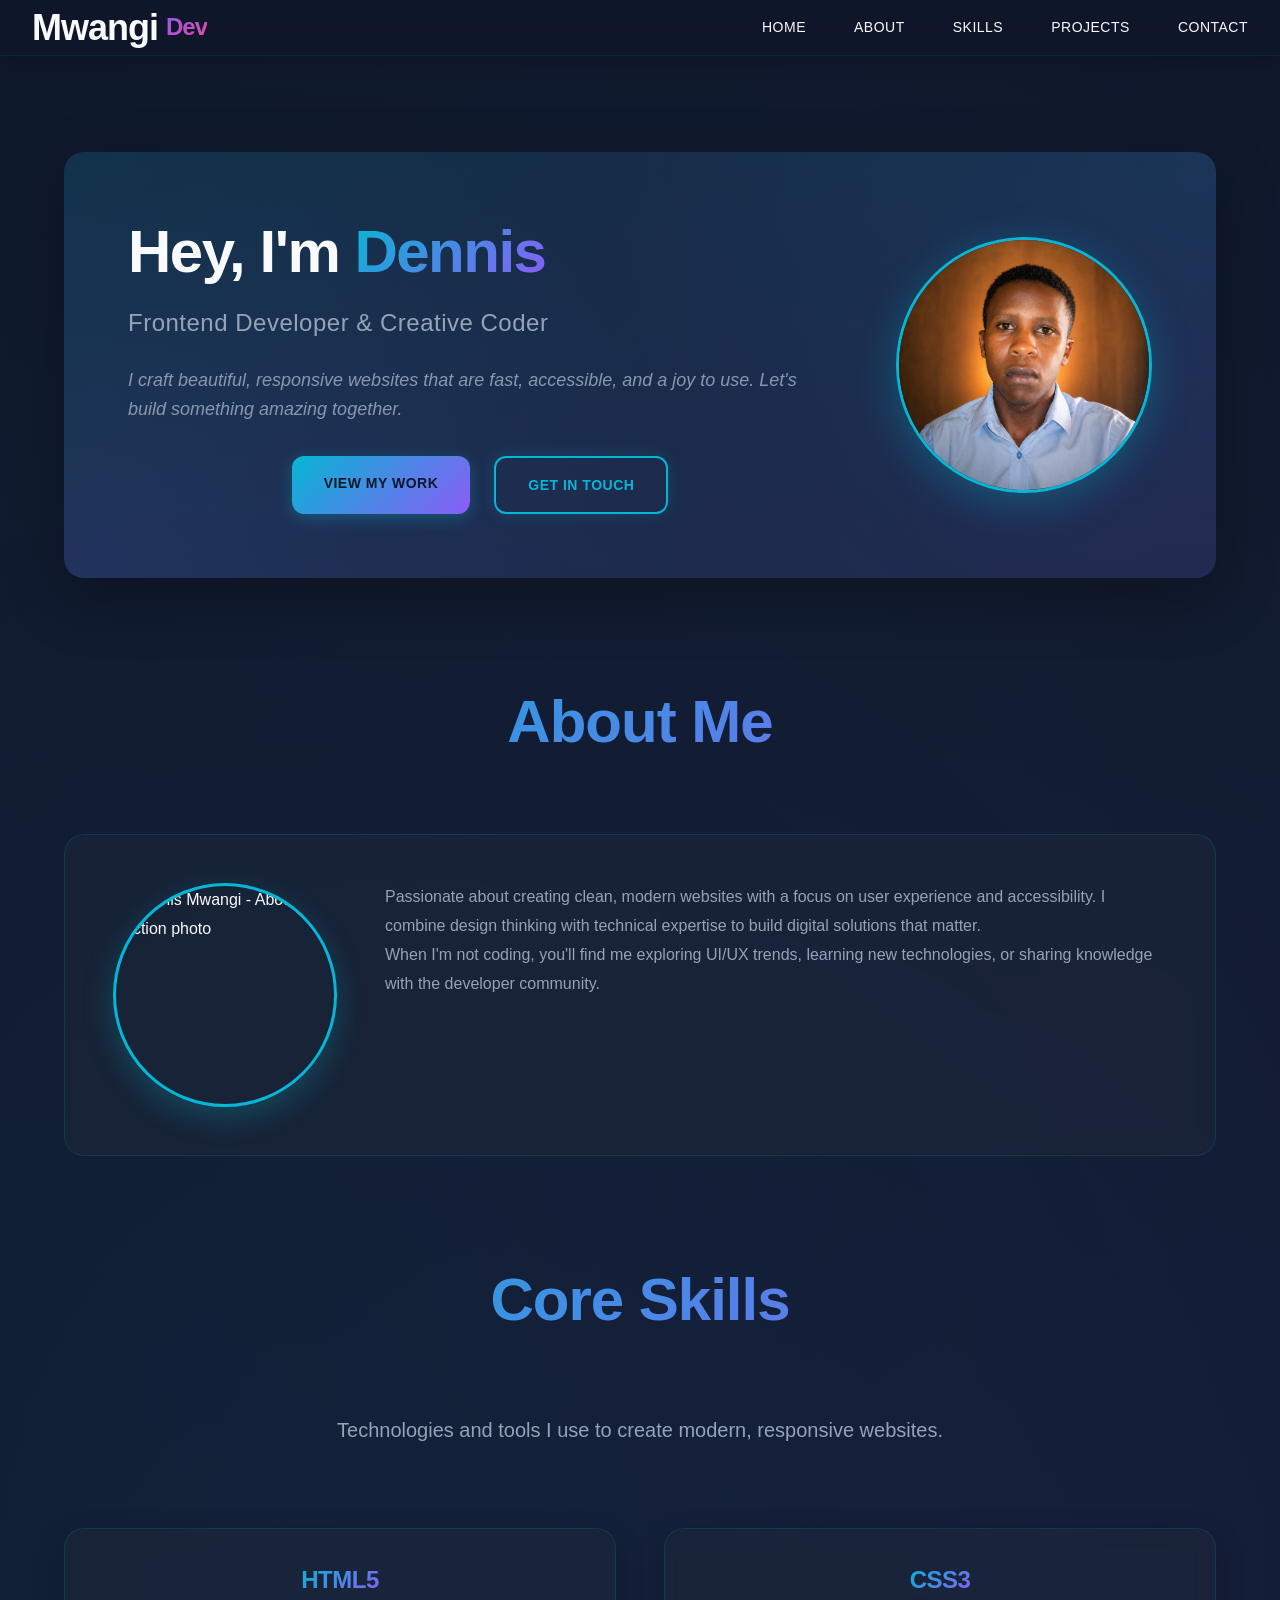
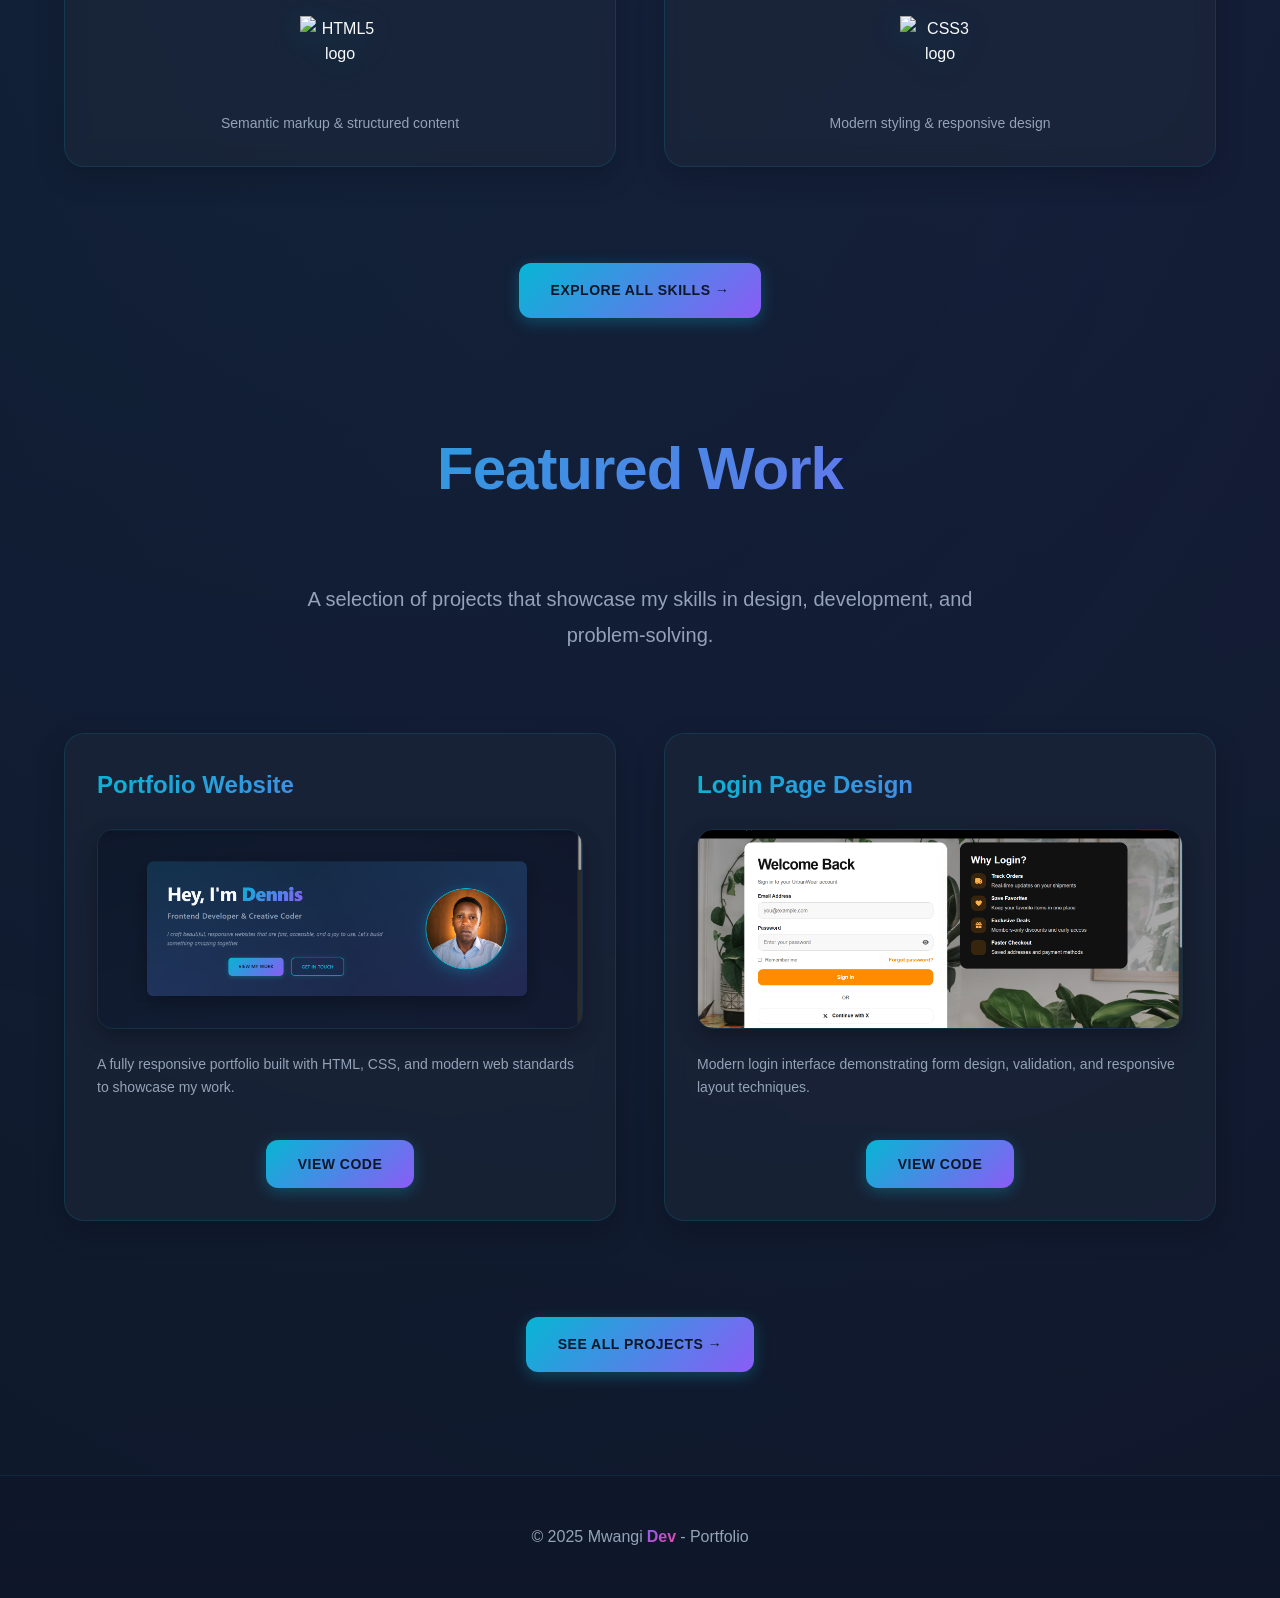
==== index.html @ e99fe10f "Add files via upload" ====
<!DOCTYPE html>
<html lang="en">
<head>
  <meta charset="UTF-8">
  <meta name="viewport" content="width=device-width, initial-scale=1.0">
  <meta name="description" content="Portfolio of Dennis Mwangi - Frontend Developer creating responsive, accessible websites">
  <meta name="keywords" content="frontend developer, web design, HTML, CSS, JavaScript, React">
  <meta name="author" content="Dennis Mwangi">
  <meta http-equiv="X-UA-Compatible" content="ie=edge">
  
  <title>Dennis Mwangi - Frontend Developer Portfolio</title>
  
  <!-- Main CSS (includes all modules) -->
  <link rel="stylesheet" href="assets/styles/main.css">
  
  <!-- Font Awesome Icons -->
  <link rel="stylesheet" href="https://cdnjs.cloudflare.com/ajax/libs/font-awesome/7.0.1/css/all.min.css" 
        integrity="sha512-2SwdPD6INVrV/lHTZbO2nodKhrnDdJK9/kg2XD1r9uGqPo1cUbujc+IYdlYdEErWNu69gVcYgdxlmVmzTWnetw==" 
        crossorigin="anonymous" referrerpolicy="no-referrer">
  
  <!-- Devicons -->
  <link rel="stylesheet" href="https://cdn.jsdelivr.net/gh/devicons/devicon@latest/devicon.min.css">
</head>

<body>
  <!-- HEADER / NAVIGATION -->
  <header role="banner">
    <div class="left-header">
      <p class="logo">Mwangi <span>Dev</span></p>
    </div>
    <div class="right-header">
      <nav role="navigation" aria-label="Main Navigation">
        <input type="checkbox" id="menu-toggle" aria-label="Toggle navigation menu">
        <label for="menu-toggle" class="hamburger" aria-hidden="true">
          <span></span>
          <span></span>
          <span></span>
        </label>
        <ul class="nav-list">
          <li><a href="index.html">Home</a></li>
          <li><a href="pages/about.html">About</a></li>
          <li><a href="pages/skills.html">Skills</a></li>
          <li><a href="pages/projects.html">Projects</a></li>
          <li><a href="pages/contact.html">Contact</a></li>
        </ul>
      </nav>
    </div>
  </header>

  <!-- MAIN CONTENT -->
  <main role="main">
    <!-- HERO SECTION -->
    <section class="hero" aria-labelledby="hero-title">
      <div class="hero-content">
        <h1 id="hero-title">Hey, I'm <span>Dennis</span></h1>
        <h2>Frontend Developer & Creative Coder</h2>
        <p>I craft beautiful, responsive websites that are fast, accessible, and a joy to use. Let's build something amazing together.</p>
        <div class="hero-content-cta">
          <a href="pages/projects.html" class="btn">View My Work</a>
          <a href="pages/contact.html" class="btn btn--secondary">Get In Touch</a>
        </div>
      </div>
      <div class="hero-image">
        <img src="assets/images/profile-picture2.png" alt="Profile photo of Dennis Mwangi">
      </div>
    </section>

    <!-- ABOUT ME SECTION -->
    <section aria-labelledby="about-title">
      <h3 id="about-title">About Me</h3>
      <article class="about-card">
        <img src="assets/images/profile-picture.jpg" alt="Dennis Mwangi - About section photo" loading="lazy">
        <div>
          <p>
            Passionate about creating clean, modern websites with a focus on user experience and accessibility. 
            I combine design thinking with technical expertise to build digital solutions that matter.
          </p>
          <p>
            When I'm not coding, you'll find me exploring UI/UX trends, learning new technologies, 
            or sharing knowledge with the developer community.
          </p>
        </div>
      </article>
    </section>

    <!-- SKILLS SECTION -->
    <section aria-labelledby="skills-title">
      <h3 id="skills-title">Core Skills</h3>
      <p>Technologies and tools I use to create modern, responsive websites.</p>
      <div class="grid-2-col">
        <article class="card skill-card">
          <h4>HTML5</h4>
          <img src="https://cdn.jsdelivr.net/gh/devicons/devicon@latest/icons/html5/html5-original-wordmark.svg" 
               alt="HTML5 logo" width="100" height="100" loading="lazy">
          <p>Semantic markup & structured content</p>
        </article>
        <article class="card skill-card">
          <h4>CSS3</h4>
          <img src="https://cdn.jsdelivr.net/gh/devicons/devicon@latest/icons/css3/css3-original-wordmark.svg" 
               alt="CSS3 logo" width="100" height="100" loading="lazy">
          <p>Modern styling & responsive design</p>
        </article>
      </div>
      <div style="text-align: center; margin-top: var(--spacing-2xl);">
        <a href="pages/skills.html" class="btn">Explore All Skills →</a>
      </div>
    </section>

    <!-- PROJECTS SECTION -->
    <section aria-labelledby="projects-title">
      <h3 id="projects-title">Featured Work</h3>
      <p>A selection of projects that showcase my skills in design, development, and problem-solving.</p>
      <div class="grid-2-col">
        <article class="card project-card">
          <h5>Portfolio Website</h5>
          <img src="assets/images/image.png" alt="Portfolio website project screenshot" loading="lazy">
          <p>A fully responsive portfolio built with HTML, CSS, and modern web standards to showcase my work.</p>
          <button data-url="https://github.com/dennisinfinity/portfolio">View Code</button>
        </article>
        <article class="card project-card">
          <h5>Login Page Design</h5>
          <img src="assets/images/project-picture2.png" alt="Login page design project screenshot" loading="lazy">
          <p>Modern login interface demonstrating form design, validation, and responsive layout techniques.</p>
          <button data-url="https://github.com/dennisinfinity/login-pages">View Code</button>
        </article>
      </div>
      <div style="text-align: center; margin-top: var(--spacing-2xl);">
        <a href="pages/projects.html" class="btn">See All Projects →</a>
      </div>
    </section>
  </main>

  <!-- FOOTER -->
  <footer role="contentinfo">
    &copy; 2025 Mwangi <span>Dev</span> - Portfolio
  </footer>

  <!-- JAVASCRIPT MODULES -->
  <script src="assets/js/modules/navigation.js"></script>
  <script src="assets/js/modules/projects.js"></script>
  <script src="assets/js/main.js"></script>
</body>
</html>
---- assets/styles/main.css ----
/* ========== MAIN CSS ENTRY POINT ========== */
/* 
 * This file imports all other CSS files in the correct order.
 * It's the ONLY CSS file linked in HTML files.
 */

@import url('variables.css');
@import url('reset.css');
@import url('layout/animations.css');
@import url('layout/header.css');
@import url('layout/footer.css');
@import url('layout/responsive.css');
@import url('components/buttons.css');
@import url('components/cards.css');
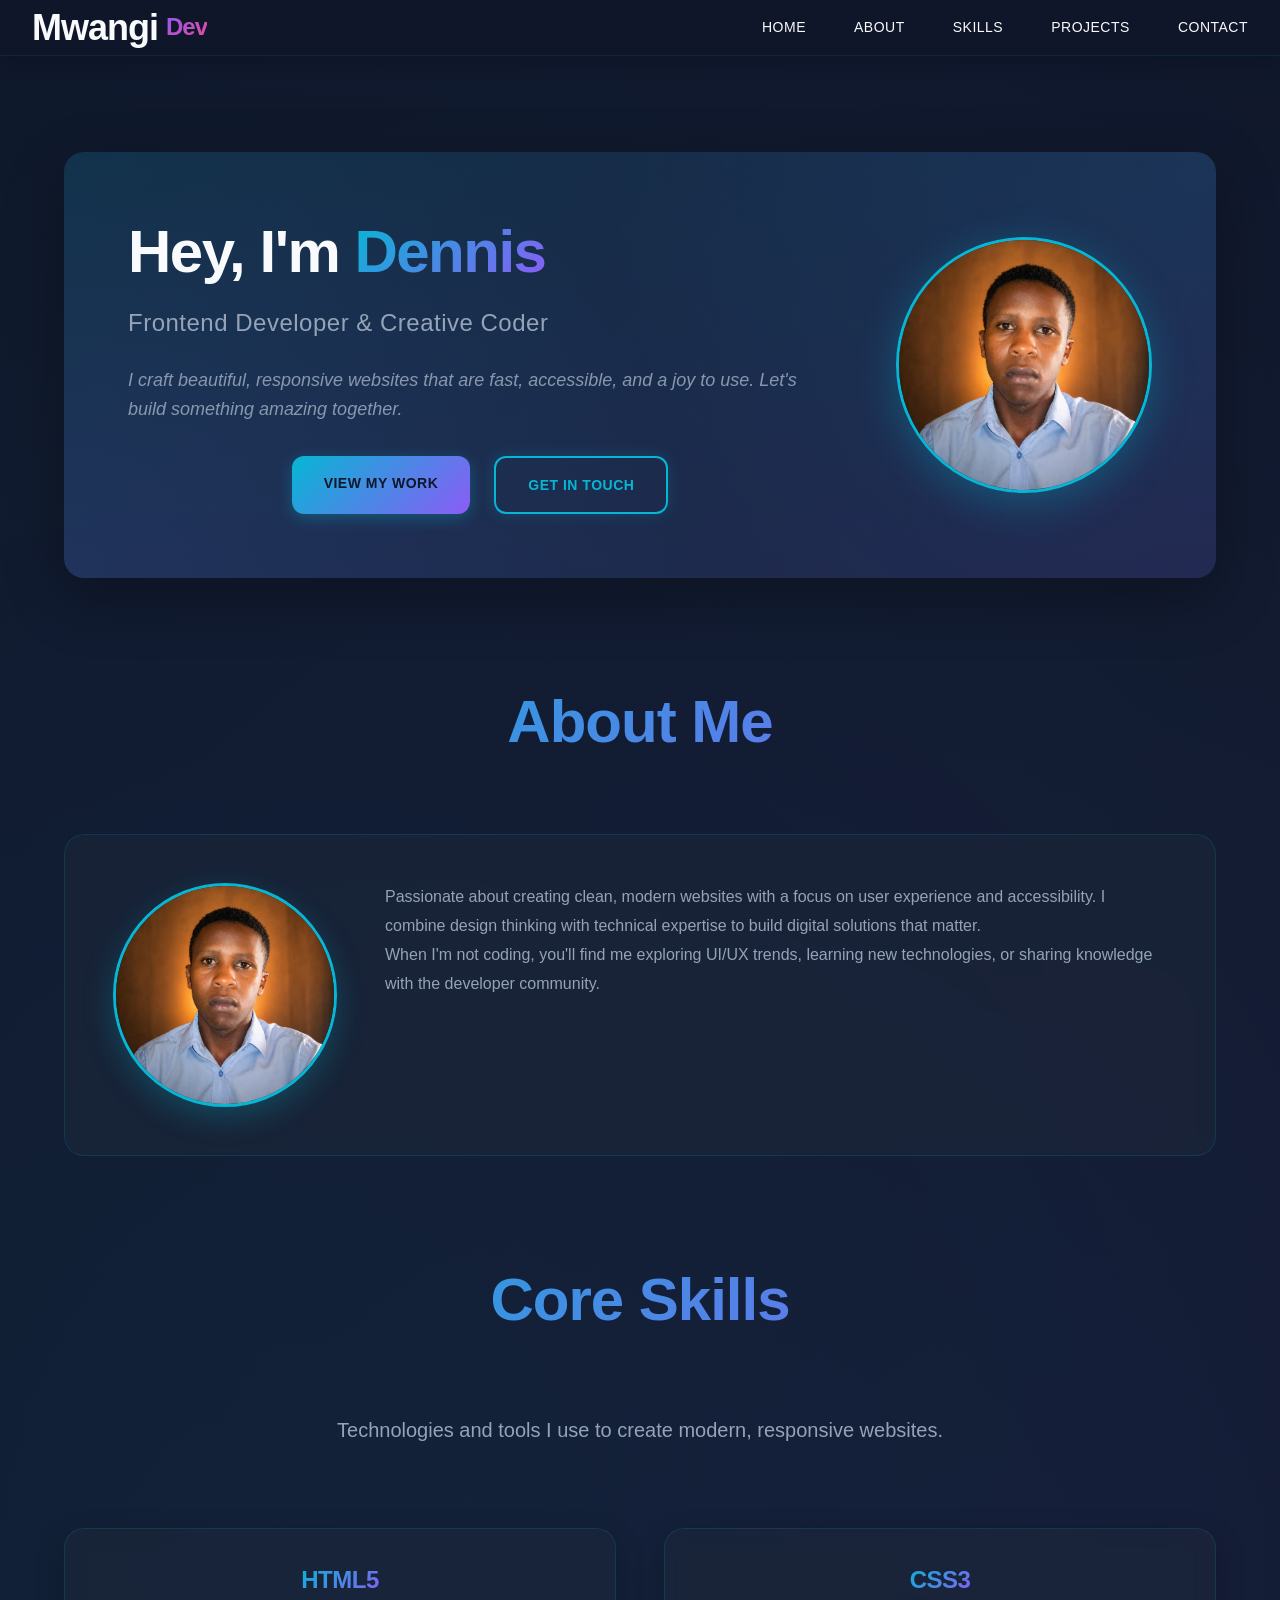
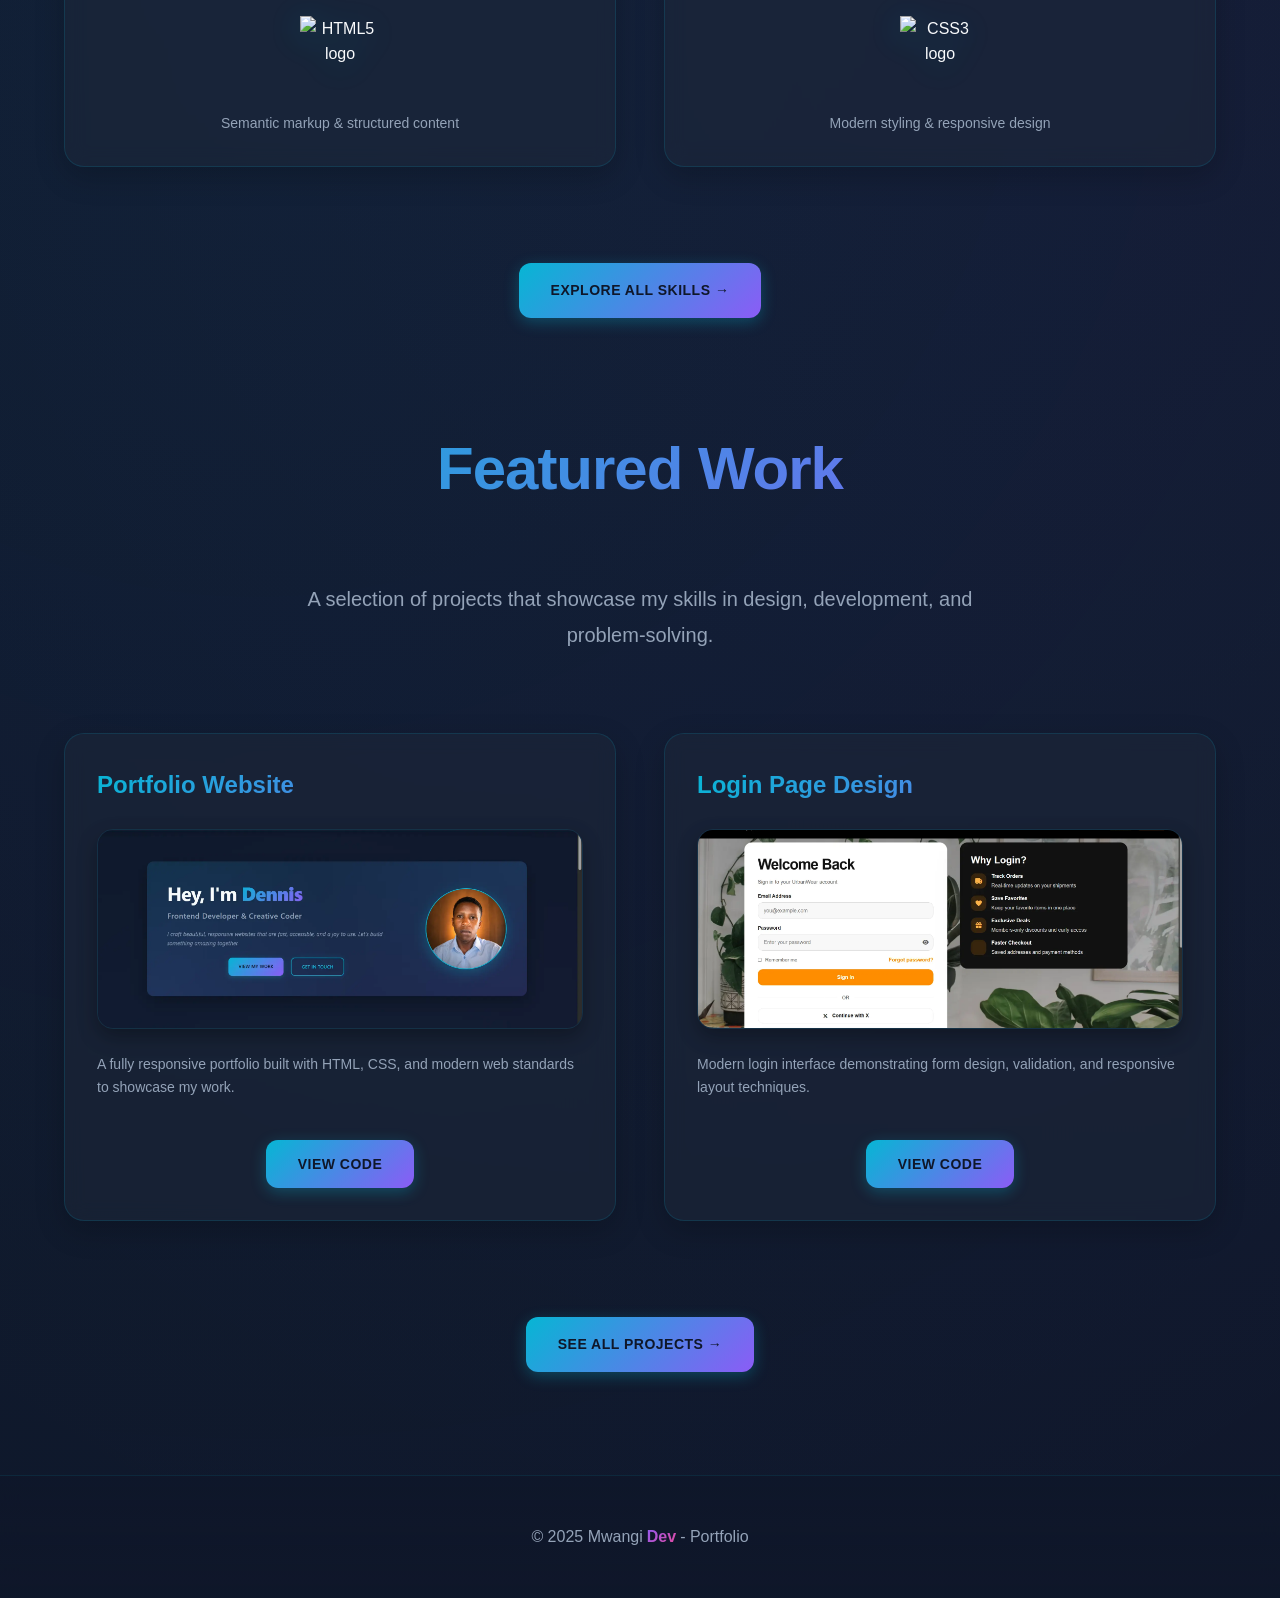
==== commit 00debc47: "initial commit" ====
--- a/index.html
+++ b/index.html
@@ -1,143 +1,143 @@
-<!DOCTYPE html>
-<html lang="en">
-<head>
-  <meta charset="UTF-8">
-  <meta name="viewport" content="width=device-width, initial-scale=1.0">
-  <meta name="description" content="Portfolio of Dennis Mwangi - Frontend Developer creating responsive, accessible websites">
-  <meta name="keywords" content="frontend developer, web design, HTML, CSS, JavaScript, React">
-  <meta name="author" content="Dennis Mwangi">
-  <meta http-equiv="X-UA-Compatible" content="ie=edge">
-  
-  <title>Dennis Mwangi - Frontend Developer Portfolio</title>
-  
-  <!-- Main CSS (includes all modules) -->
-  <link rel="stylesheet" href="assets/styles/main.css">
-  
-  <!-- Font Awesome Icons -->
-  <link rel="stylesheet" href="https://cdnjs.cloudflare.com/ajax/libs/font-awesome/7.0.1/css/all.min.css" 
-        integrity="sha512-2SwdPD6INVrV/lHTZbO2nodKhrnDdJK9/kg2XD1r9uGqPo1cUbujc+IYdlYdEErWNu69gVcYgdxlmVmzTWnetw==" 
-        crossorigin="anonymous" referrerpolicy="no-referrer">
-  
-  <!-- Devicons -->
-  <link rel="stylesheet" href="https://cdn.jsdelivr.net/gh/devicons/devicon@latest/devicon.min.css">
-</head>
-
-<body>
-  <!-- HEADER / NAVIGATION -->
-  <header role="banner">
-    <div class="left-header">
-      <p class="logo">Mwangi <span>Dev</span></p>
-    </div>
-    <div class="right-header">
-      <nav role="navigation" aria-label="Main Navigation">
-        <input type="checkbox" id="menu-toggle" aria-label="Toggle navigation menu">
-        <label for="menu-toggle" class="hamburger" aria-hidden="true">
-          <span></span>
-          <span></span>
-          <span></span>
-        </label>
-        <ul class="nav-list">
-          <li><a href="index.html">Home</a></li>
-          <li><a href="pages/about.html">About</a></li>
-          <li><a href="pages/skills.html">Skills</a></li>
-          <li><a href="pages/projects.html">Projects</a></li>
-          <li><a href="pages/contact.html">Contact</a></li>
-        </ul>
-      </nav>
-    </div>
-  </header>
-
-  <!-- MAIN CONTENT -->
-  <main role="main">
-    <!-- HERO SECTION -->
-    <section class="hero" aria-labelledby="hero-title">
-      <div class="hero-content">
-        <h1 id="hero-title">Hey, I'm <span>Dennis</span></h1>
-        <h2>Frontend Developer & Creative Coder</h2>
-        <p>I craft beautiful, responsive websites that are fast, accessible, and a joy to use. Let's build something amazing together.</p>
-        <div class="hero-content-cta">
-          <a href="pages/projects.html" class="btn">View My Work</a>
-          <a href="pages/contact.html" class="btn btn--secondary">Get In Touch</a>
-        </div>
-      </div>
-      <div class="hero-image">
-        <img src="assets/images/profile-picture2.png" alt="Profile photo of Dennis Mwangi">
-      </div>
-    </section>
-
-    <!-- ABOUT ME SECTION -->
-    <section aria-labelledby="about-title">
-      <h3 id="about-title">About Me</h3>
-      <article class="about-card">
-        <img src="assets/images/profile-picture.jpg" alt="Dennis Mwangi - About section photo" loading="lazy">
-        <div>
-          <p>
-            Passionate about creating clean, modern websites with a focus on user experience and accessibility. 
-            I combine design thinking with technical expertise to build digital solutions that matter.
-          </p>
-          <p>
-            When I'm not coding, you'll find me exploring UI/UX trends, learning new technologies, 
-            or sharing knowledge with the developer community.
-          </p>
-        </div>
-      </article>
-    </section>
-
-    <!-- SKILLS SECTION -->
-    <section aria-labelledby="skills-title">
-      <h3 id="skills-title">Core Skills</h3>
-      <p>Technologies and tools I use to create modern, responsive websites.</p>
-      <div class="grid-2-col">
-        <article class="card skill-card">
-          <h4>HTML5</h4>
-          <img src="https://cdn.jsdelivr.net/gh/devicons/devicon@latest/icons/html5/html5-original-wordmark.svg" 
-               alt="HTML5 logo" width="100" height="100" loading="lazy">
-          <p>Semantic markup & structured content</p>
-        </article>
-        <article class="card skill-card">
-          <h4>CSS3</h4>
-          <img src="https://cdn.jsdelivr.net/gh/devicons/devicon@latest/icons/css3/css3-original-wordmark.svg" 
-               alt="CSS3 logo" width="100" height="100" loading="lazy">
-          <p>Modern styling & responsive design</p>
-        </article>
-      </div>
-      <div style="text-align: center; margin-top: var(--spacing-2xl);">
-        <a href="pages/skills.html" class="btn">Explore All Skills →</a>
-      </div>
-    </section>
-
-    <!-- PROJECTS SECTION -->
-    <section aria-labelledby="projects-title">
-      <h3 id="projects-title">Featured Work</h3>
-      <p>A selection of projects that showcase my skills in design, development, and problem-solving.</p>
-      <div class="grid-2-col">
-        <article class="card project-card">
-          <h5>Portfolio Website</h5>
-          <img src="assets/images/image.png" alt="Portfolio website project screenshot" loading="lazy">
-          <p>A fully responsive portfolio built with HTML, CSS, and modern web standards to showcase my work.</p>
-          <button data-url="https://github.com/dennisinfinity/portfolio">View Code</button>
-        </article>
-        <article class="card project-card">
-          <h5>Login Page Design</h5>
-          <img src="assets/images/project-picture2.png" alt="Login page design project screenshot" loading="lazy">
-          <p>Modern login interface demonstrating form design, validation, and responsive layout techniques.</p>
-          <button data-url="https://github.com/dennisinfinity/login-pages">View Code</button>
-        </article>
-      </div>
-      <div style="text-align: center; margin-top: var(--spacing-2xl);">
-        <a href="pages/projects.html" class="btn">See All Projects →</a>
-      </div>
-    </section>
-  </main>
-
-  <!-- FOOTER -->
-  <footer role="contentinfo">
-    &copy; 2025 Mwangi <span>Dev</span> - Portfolio
-  </footer>
-
-  <!-- JAVASCRIPT MODULES -->
-  <script src="assets/js/modules/navigation.js"></script>
-  <script src="assets/js/modules/projects.js"></script>
-  <script src="assets/js/main.js"></script>
-</body>
-</html>
+<!DOCTYPE html>
+<html lang="en">
+<head>
+  <meta charset="UTF-8">
+  <meta name="viewport" content="width=device-width, initial-scale=1.0">
+  <meta name="description" content="Portfolio of Dennis Mwangi - Frontend Developer creating responsive, accessible websites">
+  <meta name="keywords" content="frontend developer, web design, HTML, CSS, JavaScript, React">
+  <meta name="author" content="Dennis Mwangi">
+  <meta http-equiv="X-UA-Compatible" content="ie=edge">
+  
+  <title>Dennis Mwangi - Frontend Developer Portfolio</title>
+  
+  <!-- Main CSS (includes all modules) -->
+  <link rel="stylesheet" href="assets/styles/main.css">
+  
+  <!-- Font Awesome Icons -->
+  <link rel="stylesheet" href="https://cdnjs.cloudflare.com/ajax/libs/font-awesome/7.0.1/css/all.min.css" 
+        integrity="sha512-2SwdPD6INVrV/lHTZbO2nodKhrnDdJK9/kg2XD1r9uGqPo1cUbujc+IYdlYdEErWNu69gVcYgdxlmVmzTWnetw==" 
+        crossorigin="anonymous" referrerpolicy="no-referrer">
+  
+  <!-- Devicons -->
+  <link rel="stylesheet" href="https://cdn.jsdelivr.net/gh/devicons/devicon@latest/devicon.min.css">
+</head>
+
+<body>
+  <!-- HEADER / NAVIGATION -->
+  <header role="banner">
+    <div class="left-header">
+      <p class="logo">Mwangi <span>Dev</span></p>
+    </div>
+    <div class="right-header">
+      <nav role="navigation" aria-label="Main Navigation">
+        <input type="checkbox" id="menu-toggle" aria-label="Toggle navigation menu">
+        <label for="menu-toggle" class="hamburger" aria-hidden="true">
+          <span></span>
+          <span></span>
+          <span></span>
+        </label>
+        <ul class="nav-list">
+          <li><a href="index.html">Home</a></li>
+          <li><a href="pages/about.html">About</a></li>
+          <li><a href="pages/skills.html">Skills</a></li>
+          <li><a href="pages/projects.html">Projects</a></li>
+          <li><a href="pages/contact.html">Contact</a></li>
+        </ul>
+      </nav>
+    </div>
+  </header>
+
+  <!-- MAIN CONTENT -->
+  <main role="main">
+    <!-- HERO SECTION -->
+    <section class="hero" aria-labelledby="hero-title">
+      <div class="hero-content">
+        <h1 id="hero-title">Hey, I'm <span>Dennis</span></h1>
+        <h2>Frontend Developer & Creative Coder</h2>
+        <p>I craft beautiful, responsive websites that are fast, accessible, and a joy to use. Let's build something amazing together.</p>
+        <div class="hero-content-cta">
+          <a href="pages/projects.html" class="btn">View My Work</a>
+          <a href="pages/contact.html" class="btn btn--secondary">Get In Touch</a>
+        </div>
+      </div>
+      <div class="hero-image">
+        <img src="assets/images/profile-picture2.webp" alt="Profile photo of Dennis Mwangi">
+      </div>
+    </section>
+
+    <!-- ABOUT ME SECTION -->
+    <section aria-labelledby="about-title">
+      <h3 id="about-title">About Me</h3>
+      <article class="about-card">
+        <img src="assets/images/profile-picture2.webp" alt="Dennis Mwangi - About section photo" loading="lazy">
+        <div>
+          <p>
+            Passionate about creating clean, modern websites with a focus on user experience and accessibility. 
+            I combine design thinking with technical expertise to build digital solutions that matter.
+          </p>
+          <p>
+            When I'm not coding, you'll find me exploring UI/UX trends, learning new technologies, 
+            or sharing knowledge with the developer community.
+          </p>
+        </div>
+      </article>
+    </section>
+
+    <!-- SKILLS SECTION -->
+    <section aria-labelledby="skills-title">
+      <h3 id="skills-title">Core Skills</h3>
+      <p>Technologies and tools I use to create modern, responsive websites.</p>
+      <div class="grid-2-col">
+        <article class="card skill-card">
+          <h4>HTML5</h4>
+          <img src="https://cdn.jsdelivr.net/gh/devicons/devicon@latest/icons/html5/html5-original-wordmark.svg" 
+               alt="HTML5 logo" width="100" height="100" loading="lazy">
+          <p>Semantic markup & structured content</p>
+        </article>
+        <article class="card skill-card">
+          <h4>CSS3</h4>
+          <img src="https://cdn.jsdelivr.net/gh/devicons/devicon@latest/icons/css3/css3-original-wordmark.svg" 
+               alt="CSS3 logo" width="100" height="100" loading="lazy">
+          <p>Modern styling & responsive design</p>
+        </article>
+      </div>
+      <div style="text-align: center; margin-top: var(--spacing-2xl);">
+        <a href="pages/skills.html" class="btn">Explore All Skills →</a>
+      </div>
+    </section>
+
+    <!-- PROJECTS SECTION -->
+    <section aria-labelledby="projects-title">
+      <h3 id="projects-title">Featured Work</h3>
+      <p>A selection of projects that showcase my skills in design, development, and problem-solving.</p>
+      <div class="grid-2-col">
+        <article class="card project-card">
+          <h5>Portfolio Website</h5>
+          <img src="assets/images/project-picture1.webp" alt="Portfolio website project screenshot" loading="lazy">
+          <p>A fully responsive portfolio built with HTML, CSS, and modern web standards to showcase my work.</p>
+          <button data-url="https://github.com/dennisinfinity/portfolio">View Code</button>
+        </article>
+        <article class="card project-card">
+          <h5>Login Page Design</h5>
+          <img src="assets/images/project-picture2.webp" alt="Login page design project screenshot" loading="lazy">
+          <p>Modern login interface demonstrating form design, validation, and responsive layout techniques.</p>
+          <button data-url="https://github.com/dennisinfinity/login-pages">View Code</button>
+        </article>
+      </div>
+      <div style="text-align: center; margin-top: var(--spacing-2xl);">
+        <a href="pages/projects.html" class="btn">See All Projects →</a>
+      </div>
+    </section>
+  </main>
+
+  <!-- FOOTER -->
+  <footer role="contentinfo">
+    &copy; 2025 Mwangi <span>Dev</span> - Portfolio
+  </footer>
+
+  <!-- JAVASCRIPT MODULES -->
+  <script src="assets/js/modules/navigation.js"></script>
+  <script src="assets/js/modules/projects.js"></script>
+  <script src="assets/js/main.js"></script>
+</body>
+</html>
--- a/assets/styles/main.css
+++ b/assets/styles/main.css
@@ -1,14 +1,14 @@
-/* ========== MAIN CSS ENTRY POINT ========== */
-/* 
- * This file imports all other CSS files in the correct order.
- * It's the ONLY CSS file linked in HTML files.
- */
-
-@import url('variables.css');
-@import url('reset.css');
-@import url('layout/animations.css');
-@import url('layout/header.css');
-@import url('layout/footer.css');
-@import url('layout/responsive.css');
-@import url('components/buttons.css');
-@import url('components/cards.css');
+/* ========== MAIN CSS ENTRY POINT ========== */
+/* 
+ * This file imports all other CSS files in the correct order.
+ * It's the ONLY CSS file linked in HTML files.
+ */
+
+@import url('variables.css');
+@import url('reset.css');
+@import url('layout/animations.css');
+@import url('layout/header.css');
+@import url('layout/footer.css');
+@import url('layout/responsive.css');
+@import url('components/buttons.css');
+@import url('components/cards.css');
